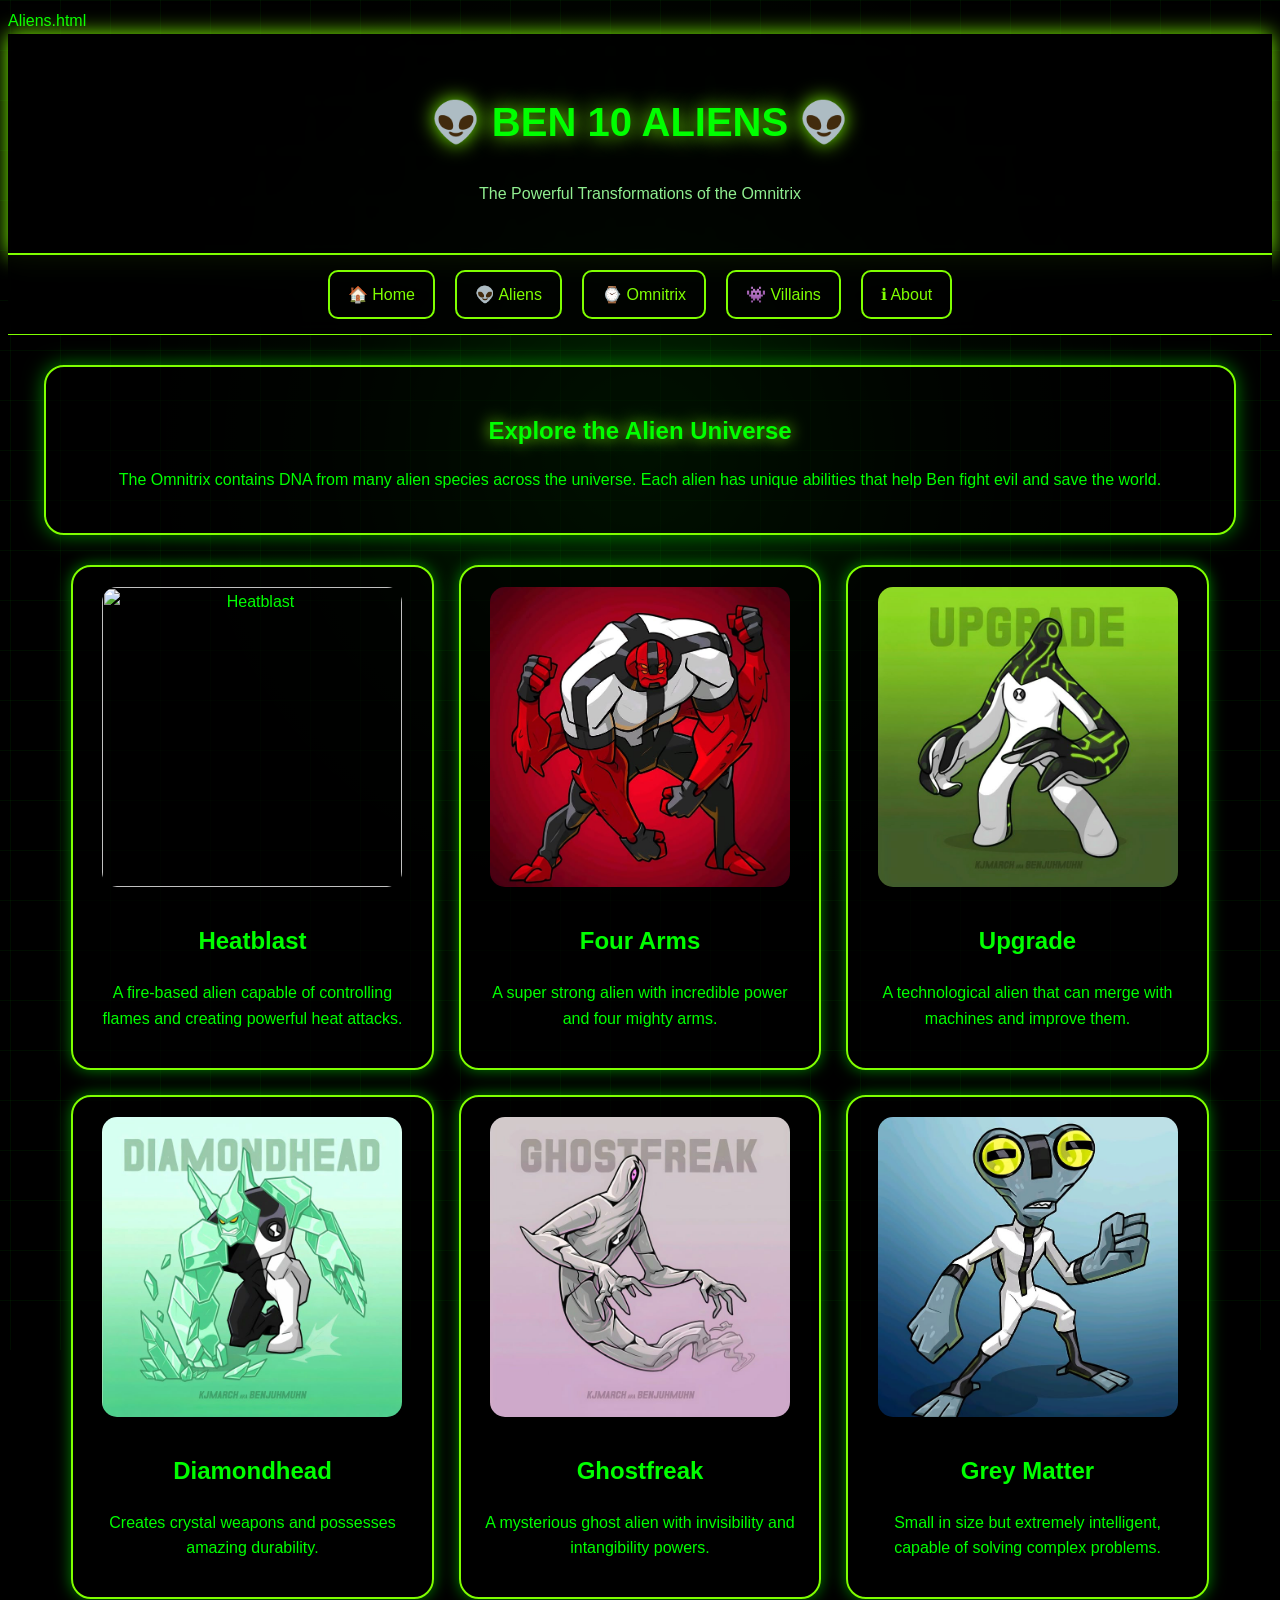
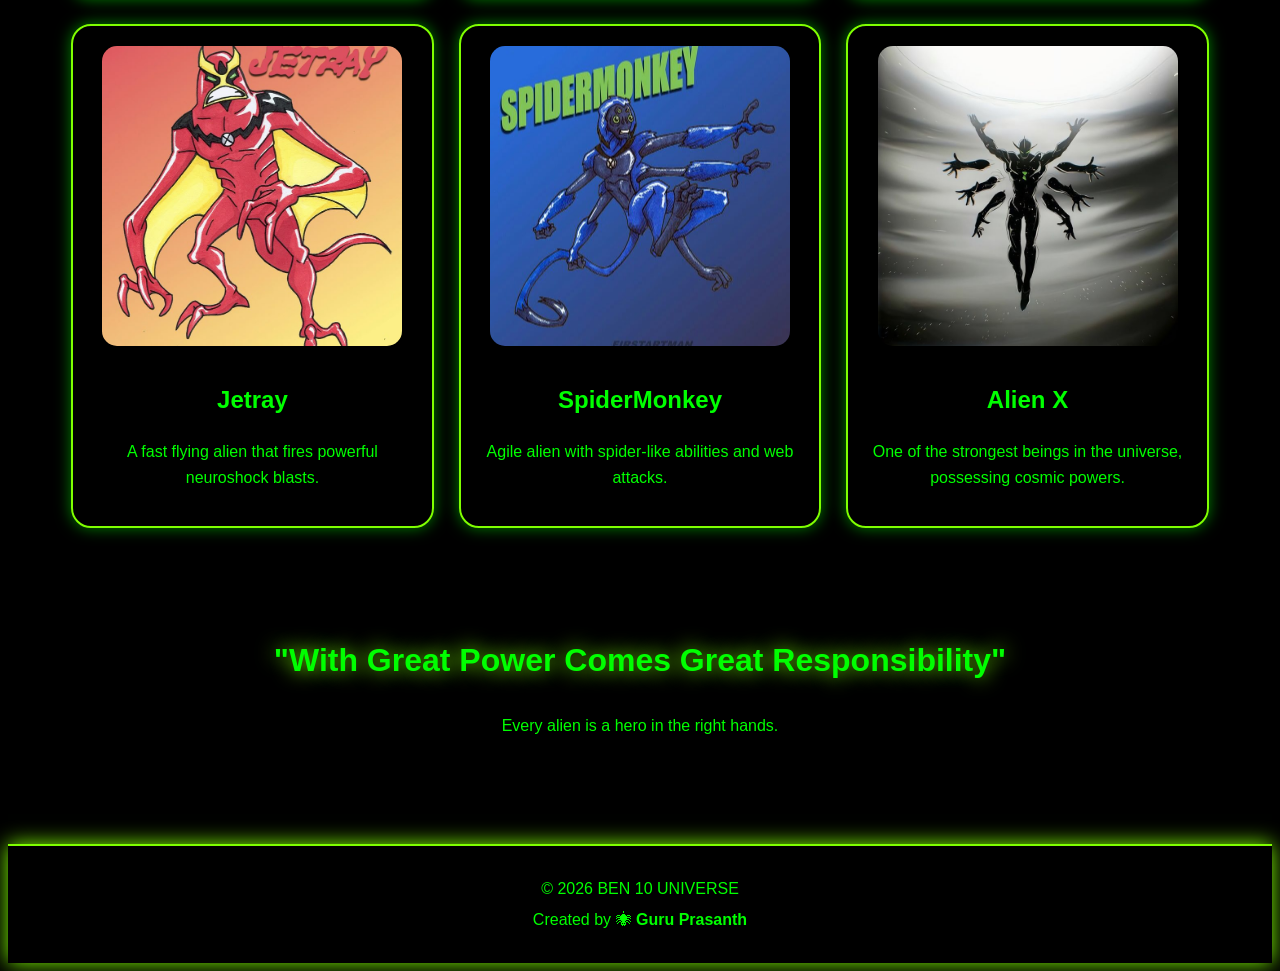
==== aliens.html @ 200673fb "Add files via upload" ====
Aliens.html 

<!DOCTYPE html>
<html lang="en">
<head>
    <meta charset="UTF-8">
    <meta name="viewport" content="width=device-width, initial-scale=1.0">
    <title>Ben 10 Aliens</title>
    <link rel="stylesheet" href="style.css">
</head>
<body>

    <!-- HEADER -->
    <header>
        <h1>👽 BEN 10 ALIENS 👽</h1>
        <p>The Powerful Transformations of the Omnitrix</p>
    </header>

    <!-- NAVIGATION -->
    <nav>
        <a href="index.html">🏠 Home</a>
        <a href="aliens.html">👽 Aliens</a>
        <a href="omnitrix.html">⌚ Omnitrix</a>
        <a href="villains.html">👾 Villains</a>
        <a href="about.html">ℹ About</a>
    </nav>

    <!-- INTRO -->
    <section class="container">
        <h2>Explore the Alien Universe</h2>

        <p>
            The Omnitrix contains DNA from many alien species across
            the universe. Each alien has unique abilities that help
            Ben fight evil and save the world.
        </p>
    </section>

    <!-- ALIEN GRID -->
    <section class="alien-grid">

        <!-- Heatblast -->
        <div class="card">
            <img src="heatblast.jpg" alt="Heatblast">
            <h2>Heatblast</h2>
            <p>
                A fire-based alien capable of controlling flames
                and creating powerful heat attacks.
            </p>
        </div>

        <!-- Four Arms -->
        <div class="card">
            <img src="fourarms.jpg" alt="Four Arms">
            <h2>Four Arms</h2>
            <p>
                A super strong alien with incredible power
                and four mighty arms.
            </p>
        </div>

        <!-- Upgrade -->
        <div class="card">
            <img src="upgrade.jpg" alt="Upgrade">
            <h2>Upgrade</h2>
            <p>
                A technological alien that can merge with
                machines and improve them.
            </p>
        </div>

        <!-- Diamondhead -->
        <div class="card">
            <img src="diamondhead.jpg" alt="Diamondhead">
            <h2>Diamondhead</h2>
            <p>
                Creates crystal weapons and possesses
                amazing durability.
            </p>
        </div>

        <!-- Ghostfreak -->
        <div class="card">
            <img src="ghostfreak.jpg" alt="Ghostfreak">
            <h2>Ghostfreak</h2>
            <p>
                A mysterious ghost alien with invisibility
                and intangibility powers.
            </p>
        </div>

        <!-- Grey Matter -->
        <div class="card">
            <img src="greymatter.jpg" alt="Grey Matter">
            <h2>Grey Matter</h2>
            <p>
                Small in size but extremely intelligent,
                capable of solving complex problems.
            </p>
        </div>

        <!-- Jetray -->
        <div class="card">
            <img src="jetray.jpg" alt="Jetray">
            <h2>Jetray</h2>
            <p>
                A fast flying alien that fires powerful
                neuroshock blasts.
            </p>
        </div>

        <!-- SpiderMonkey -->
        <div class="card">
            <img src="spidermonkey.jpg" alt="SpiderMonkey">
            <h2>SpiderMonkey</h2>
            <p>
                Agile alien with spider-like abilities
                and web attacks.
            </p>
        </div>

        <!-- Alien X -->
        <div class="card">
            <img src="benhome.jpg" alt="Alien X">
            <h2>Alien X</h2>
            <p>
                One of the strongest beings in the universe,
                possessing cosmic powers.
            </p>
        </div>

    </section>

    <!-- QUOTE -->
    <section class="quote">
        <h2>"With Great Power Comes Great Responsibility"</h2>
        <p>Every alien is a hero in the right hands.</p>
    </section>

    <!-- FOOTER -->
    <footer>
        <p>© 2026 BEN 10 UNIVERSE</p>
        <p>Created by 🕷 <strong>Guru Prasanth</strong></p>
    </footer>

</body>
</html>
---- style.css ----
Style.css 


/* ==================================
   RESET
================================== */

*{
    margin:0;
    padding:0;
    box-sizing:border-box;
}

html{
    scroll-behavior:smooth;
}

/* ==================================
   BODY
================================== */

body{
    font-family:Arial, sans-serif;
    background:#000;
    color:#00ff00;
    overflow-x:hidden;
    line-height:1.6;
}

/* ==================================
   OMNITRIX GLOW BACKGROUND
================================== */

body::before{
    content:"";
    position:fixed;
    top:0;
    left:0;
    width:100%;
    height:100%;

    background:
    radial-gradient(circle,
    rgba(0,255,0,0.15) 0%,
    rgba(0,255,0,0.03) 40%,
    transparent 70%);

    z-index:-2;
    animation:pulseBackground 5s infinite;
}

/* Moving Grid */

body::after{
    content:"";
    position:fixed;
    width:200%;
    height:200%;
    top:-50%;
    left:-50%;

    background-image:
    linear-gradient(rgba(0,255,0,0.05) 1px, transparent 1px),
    linear-gradient(90deg,
    rgba(0,255,0,0.05) 1px,
    transparent 1px);

    background-size:50px 50px;

    animation:moveGrid 25s linear infinite;

    z-index:-3;
}

/* ==================================
   HEADER
================================== */

header{
    text-align:center;
    padding:30px;
    background:rgba(0,0,0,0.7);
    backdrop-filter:blur(5px);

    border-bottom:2px solid chartreuse;

    box-shadow:0 0 20px chartreuse;

    animation:pulse 3s infinite;
}

header h1{
    font-size:40px;
    text-shadow:0 0 20px chartreuse;
}

header p{
    margin-top:10px;
    color:#90ee90;
}

/* ==================================
   NAVBAR
================================== */

nav{
    position:sticky;
    top:0;

    display:flex;
    justify-content:center;
    gap:20px;
    flex-wrap:wrap;

    padding:15px;

    background:rgba(0,0,0,0.85);

    backdrop-filter:blur(10px);

    z-index:1000;

    border-bottom:1px solid chartreuse;
}

nav a{
    color:chartreuse;

    text-decoration:none;

    padding:10px 18px;

    border:2px solid chartreuse;

    border-radius:10px;

    transition:0.4s;
}

nav a:hover{
    background:chartreuse;
    color:black;

    transform:scale(1.1);

    box-shadow:0 0 20px chartreuse;
}

/* ==================================
   HERO SECTION
================================== */

.hero{
    text-align:center;
    padding:50px 20px;
}

.hero h2{
    font-size:38px;
    margin-bottom:20px;

    text-shadow:0 0 20px chartreuse;
}

.hero p{
    max-width:800px;
    margin:auto;
    margin-bottom:25px;
}

.hero img{
    width:90%;
    max-width:900px;

    border-radius:20px;

    box-shadow:0 0 25px chartreuse;

    animation:float 3s infinite;
}

/* ==================================
   CONTAINERS
================================== */

.container{
    width:90%;
    max-width:1200px;

    margin:30px auto;

    padding:25px;

    background:rgba(0,0,0,0.55);

    border:2px solid chartreuse;

    border-radius:20px;

    box-shadow:0 0 20px green;

    animation:fadeIn 1s ease;
}

.container h2{
    text-align:center;
    margin-bottom:15px;

    text-shadow:0 0 15px chartreuse;
}

.container p{
    text-align:center;
}

/* ==================================
   IMAGE GALLERY
================================== */

.gallery{
    display:flex;
    justify-content:center;
    flex-wrap:wrap;
    gap:20px;

    margin-top:20px;
}

.gallery img{
    width:300px;
    height:350px;

    object-fit:cover;

    border-radius:15px;

    transition:0.5s;
}

.gallery img:hover{
    transform:scale(1.05);

    box-shadow:0 0 30px chartreuse;
}

/* ==================================
   BIG IMAGE
================================== */

.big-image{
    width:100%;
    max-width:1000px;

    display:block;
    margin:20px auto;

    border-radius:20px;

    box-shadow:0 0 25px chartreuse;
}

/* ==================================
   CARDS
================================== */

.card{
    background:rgba(0,0,0,0.7);

    border:2px solid chartreuse;

    border-radius:20px;

    padding:20px;

    text-align:center;

    box-shadow:0 0 15px green;

    transition:0.5s;
}

.card:hover{
    transform:translateY(-10px);

    box-shadow:0 0 35px chartreuse;
}

.card img{
    width:100%;
    max-width:300px;

    height:300px;

    object-fit:cover;

    border-radius:15px;

    margin-bottom:15px;
}

/* ==================================
   ALIEN GRID
================================== */

.alien-grid{
    width:90%;
    max-width:1300px;

    margin:auto;

    display:grid;

    grid-template-columns:
    repeat(auto-fit,minmax(300px,1fr));

    gap:25px;
}

/* ==================================
   LISTS
================================== */

.power-list{
    list-style:none;
    padding:10px;
}

.power-list li{
    padding:10px;
    margin:10px 0;

    border-left:4px solid chartreuse;

    background:rgba(0,255,0,0.08);
}

/* ==================================
   QUOTE SECTION
================================== */

.quote{
    text-align:center;

    padding:50px 20px;

    margin-top:30px;
}

.quote h2{
    font-size:32px;

    text-shadow:0 0 20px chartreuse;
}

.quote p{
    margin-top:10px;
}

/* ==================================
   FOOTER
================================== */

footer{
    text-align:center;

    padding:25px;

    background:black;

    border-top:2px solid chartreuse;

    margin-top:40px;

    box-shadow:0 0 20px chartreuse;
}

footer p{
    margin:5px;
}

/* ==================================
   ANIMATIONS
================================== */

@keyframes moveGrid{

    from{
        transform:translate(0,0);
    }

    to{
        transform:translate(50px,50px);
    }
}

@keyframes pulse{

    0%{
        box-shadow:0 0 10px green;
    }

    50%{
        box-shadow:0 0 35px chartreuse;
    }

    100%{
        box-shadow:0 0 10px green;
    }
}

@keyframes pulseBackground{

    0%{
        opacity:0.6;
    }

    50%{
        opacity:1;
    }

    100%{
        opacity:0.6;
    }
}

@keyframes float{

    0%,100%{
        transform:translateY(0);
    }

    50%{
        transform:translateY(-10px);
    }
}

@keyframes fadeIn{

    from{
        opacity:0;
        transform:translateY(20px);
    }

    to{
        opacity:1;
        transform:translateY(0);
    }
}

/* ==================================
   RESPONSIVE DESIGN
================================== */

@media(max-width:768px){

    header h1{
        font-size:28px;
    }

    .hero h2{
        font-size:28px;
    }

    nav{
        gap:10px;
    }

    nav a{
        font-size:14px;
        padding:8px 12px;
    }

    .gallery img{
        width:100%;
        height:auto;
    }

    .card img{
        height:auto;
    }
}
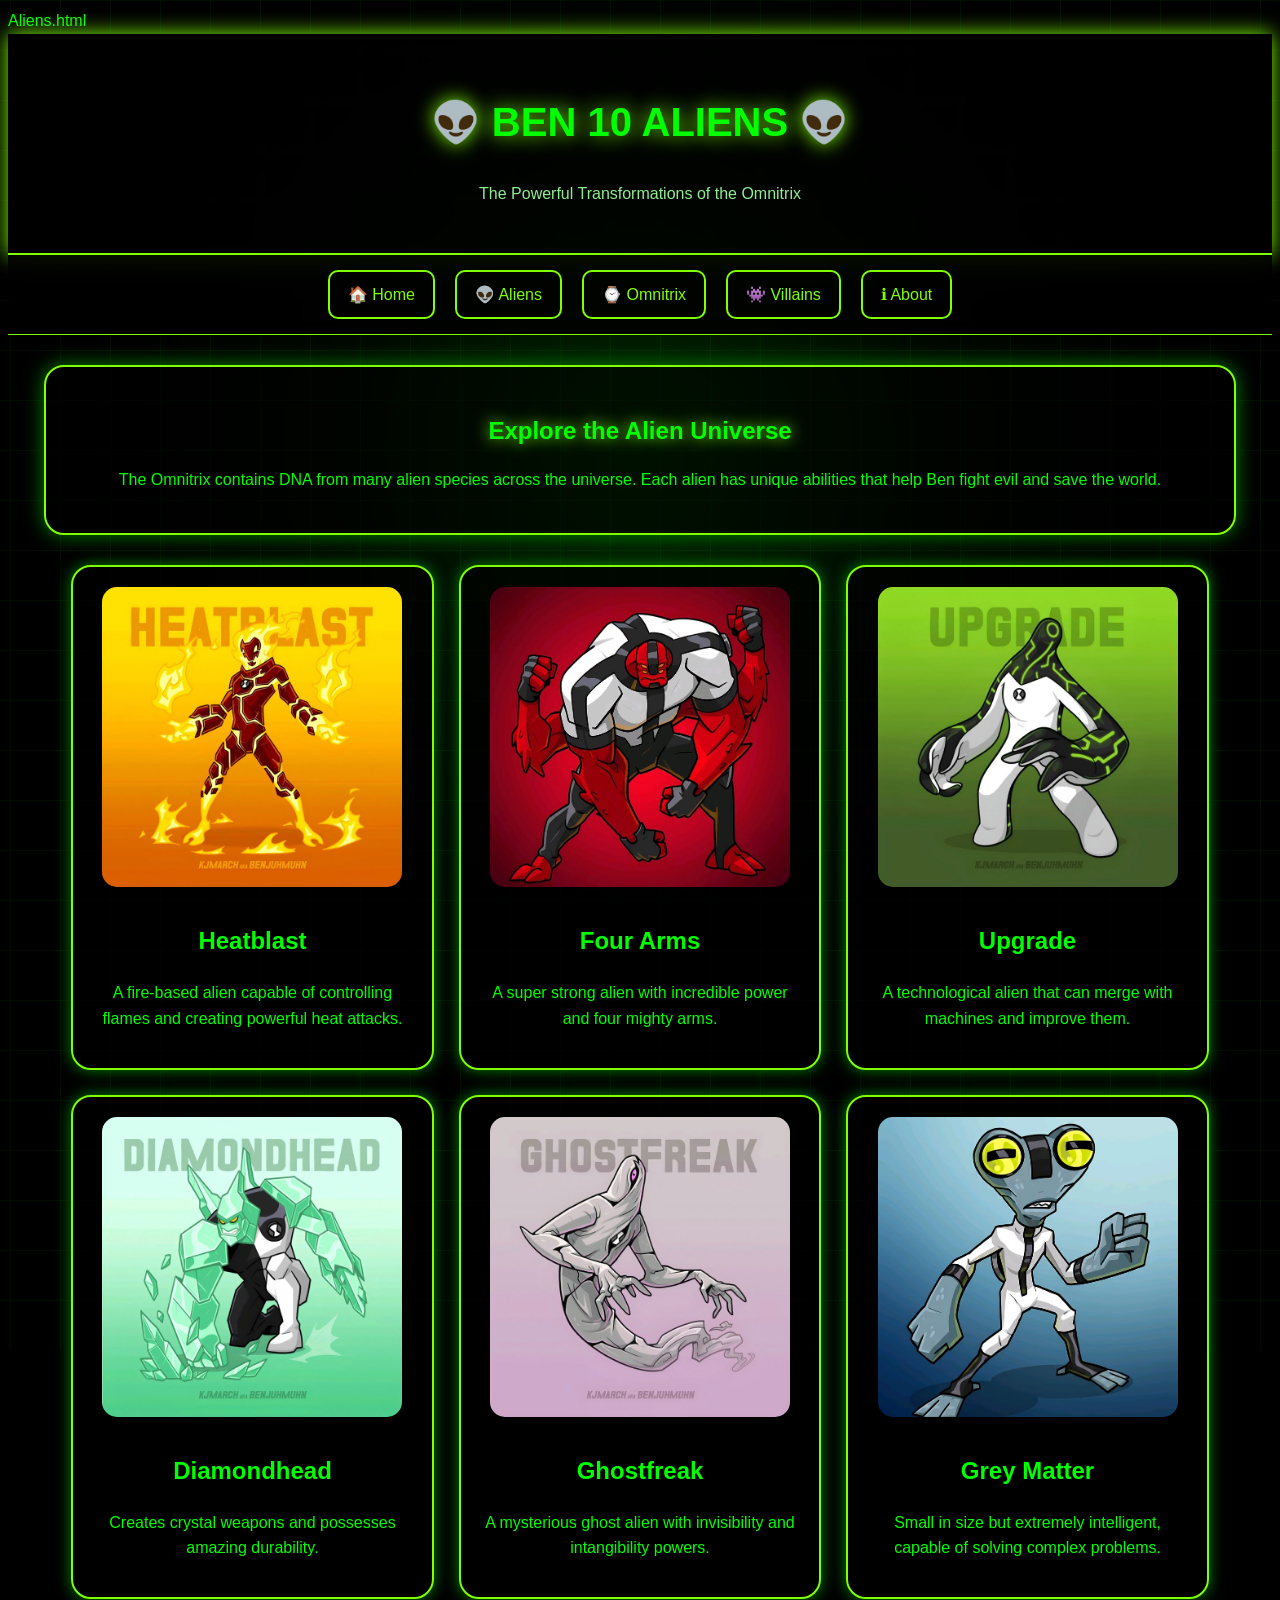
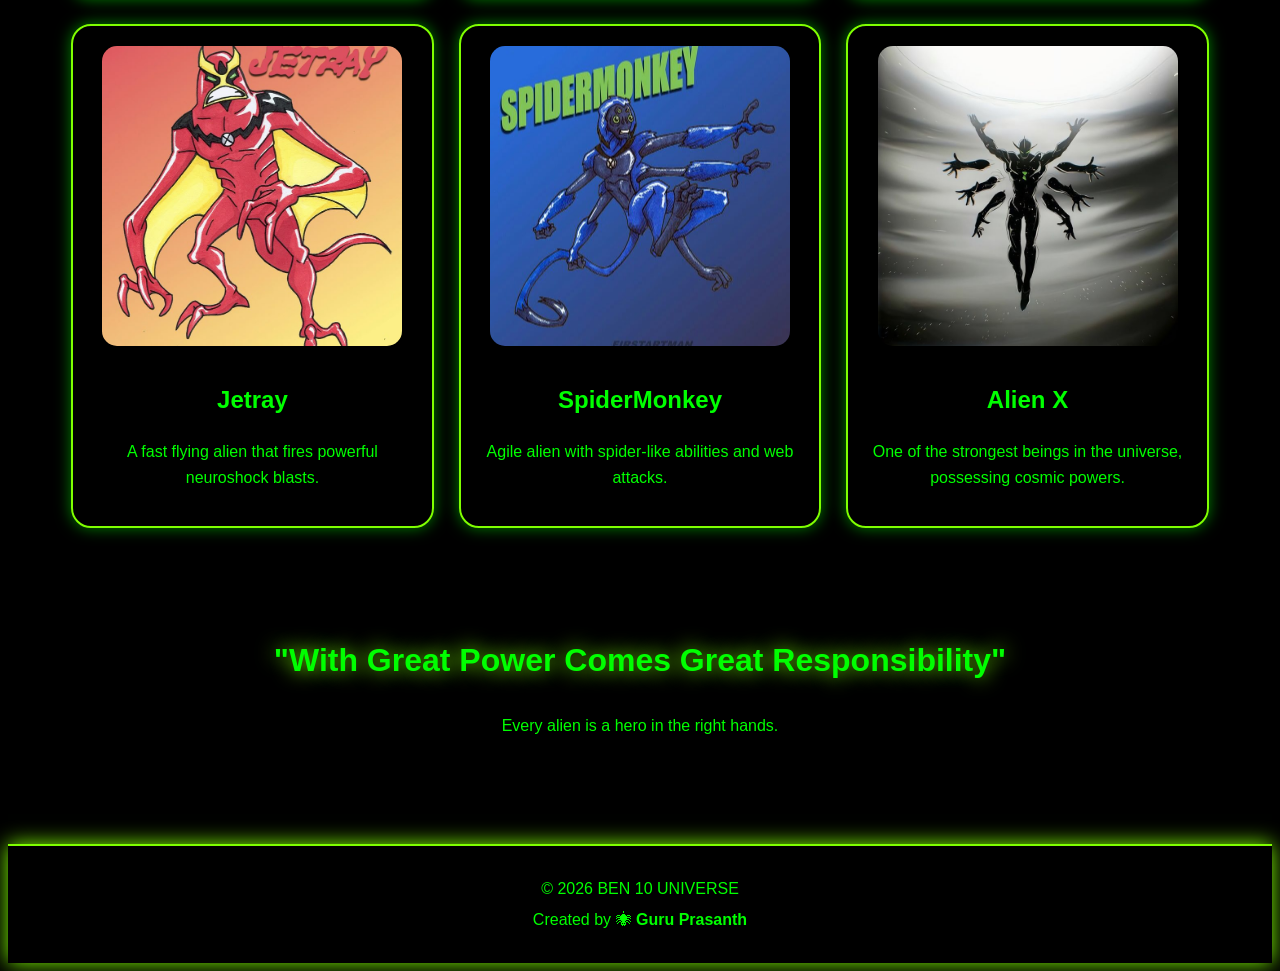
==== commit 7cfa912a: "Add files via upload" ====
--- a/aliens.html
+++ b/aliens.html
@@ -41,7 +41,7 @@
 
         <!-- Heatblast -->
         <div class="card">
-            <img src="heatblast.jpg" alt="Heatblast">
+            <img src="Heatblast.jpg" alt="Heatblast">
             <h2>Heatblast</h2>
             <p>
                 A fire-based alien capable of controlling flames
